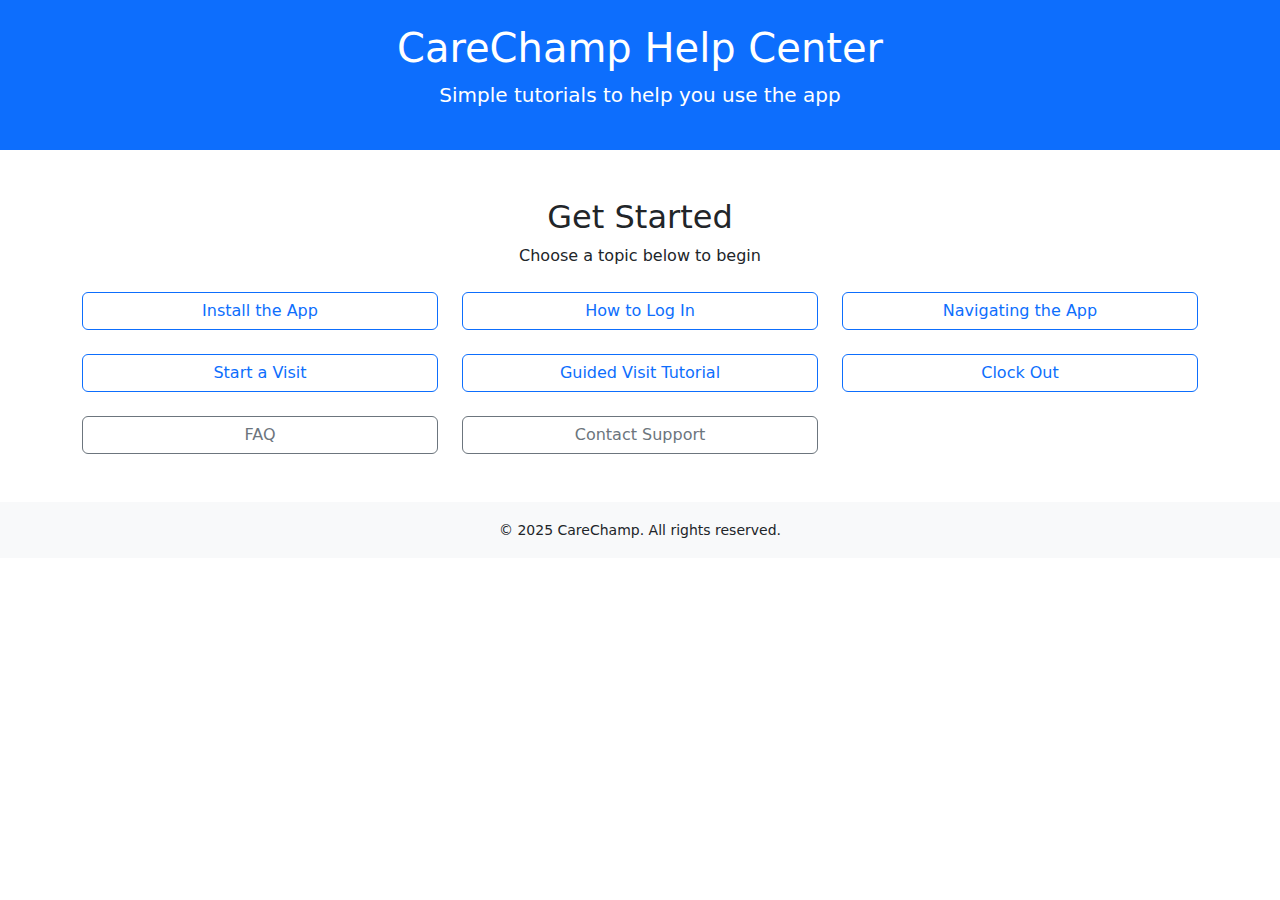
==== index.html @ f4aee8a7 "index added" ====
<!-- File: index.html -->
<!DOCTYPE html>
<html lang="en">
<head>
  <meta charset="UTF-8">
  <meta name="viewport" content="width=device-width, initial-scale=1.0">
  <title>Welcome to CareChamp Help</title>
  <link href="https://cdn.jsdelivr.net/npm/bootstrap@5.2.3/dist/css/bootstrap.min.css" rel="stylesheet">
  <link rel="stylesheet" href="styles.css">
</head>
<body>
  <header class="bg-primary text-white text-center py-4">
    <h1>CareChamp Help Center</h1>
    <p class="lead">Simple tutorials to help you use the app</p>
  </header>

  <main class="container py-5">
    <div class="text-center mb-4">
      <h2>Get Started</h2>
      <p>Choose a topic below to begin</p>
    </div>
    <div class="row g-4">
      <div class="col-6 col-md-4">
        <a href="topic-install-app.html" class="btn btn-outline-primary w-100">Install the App</a>
      </div>
      <div class="col-6 col-md-4">
        <a href="topic-login.html" class="btn btn-outline-primary w-100">How to Log In</a>
      </div>
      <div class="col-6 col-md-4">
        <a href="topic-maneuver.html" class="btn btn-outline-primary w-100">Navigating the App</a>
      </div>
      <div class="col-6 col-md-4">
        <a href="topic-start-visit.html" class="btn btn-outline-primary w-100">Start a Visit</a>
      </div>
      <div class="col-6 col-md-4">
        <a href="topic-visual-tutorial.html" class="btn btn-outline-primary w-100">Guided Visit Tutorial</a>
      </div>
      <div class="col-6 col-md-4">
        <a href="topic-clock-out.html" class="btn btn-outline-primary w-100">Clock Out</a>
      </div>
      <div class="col-6 col-md-4">
        <a href="faq.html" class="btn btn-outline-secondary w-100">FAQ</a>
      </div>
      <div class="col-6 col-md-4">
        <a href="contact.html" class="btn btn-outline-secondary w-100">Contact Support</a>
      </div>
    </div>
  </main>

  <footer class="bg-light text-center py-3">
    <small>&copy; 2025 CareChamp. All rights reserved.</small>
  </footer>

  <script src="https://cdn.jsdelivr.net/npm/bootstrap@5.2.3/dist/js/bootstrap.bundle.min.js"></script>
</body>
</html>
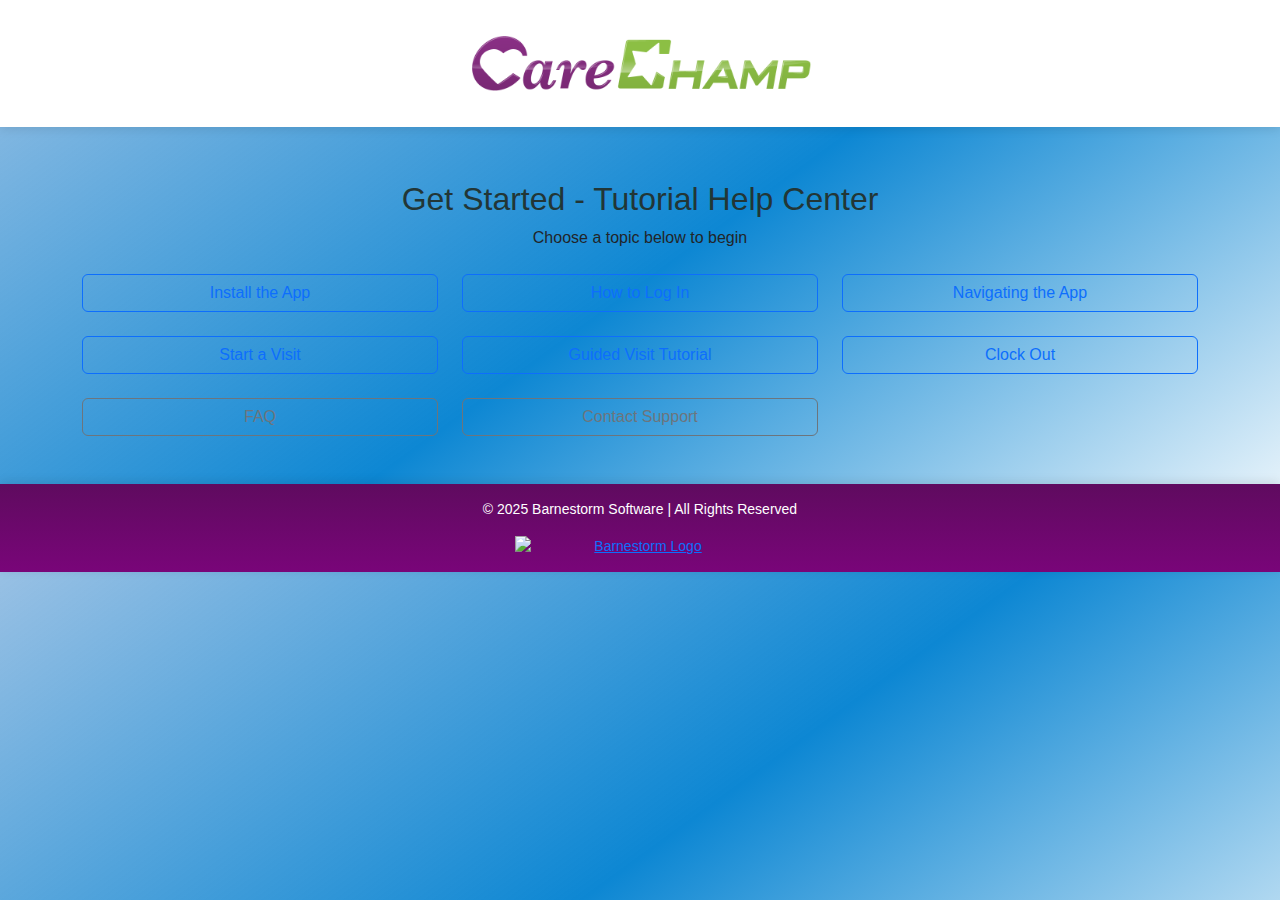
==== commit 17badb98: "padding adjustments" ====
--- a/index.html
+++ b/index.html
@@ -9,14 +9,15 @@
   <link rel="stylesheet" href="styles.css">
 </head>
 <body>
-  <header class="bg-primary text-white text-center py-4">
-    <h1>CareChamp Help Center</h1>
-    <p class="lead">Simple tutorials to help you use the app</p>
+  <header>
+    <div class="logo-container">
+      <img src="CareChampLogo.png" alt="CareChampLogo">
+    </div>
   </header>
 
-  <main class="container py-5">
+  <main class="container pb-5">
     <div class="text-center mb-4">
-      <h2>Get Started</h2>
+      <h2>Get Started - Tutorial Help Center</h2>
       <p>Choose a topic below to begin</p>
     </div>
     <div class="row g-4">
@@ -47,9 +48,13 @@
     </div>
   </main>
 
-  <footer class="bg-light text-center py-3">
-    <small>&copy; 2025 CareChamp. All rights reserved.</small>
+  <footer>
+    <p>&copy; 2025 Barnestorm Software | All Rights Reserved</p>
+    <a href="https://barnestorm.com">
+        <img class="footer-logo" src="https://barnestorm.com/images/logodotcom.png" alt="Barnestorm Logo">
+    </a>
   </footer>
+
 
   <script src="https://cdn.jsdelivr.net/npm/bootstrap@5.2.3/dist/js/bootstrap.bundle.min.js"></script>
 </body>
--- a/styles.css
+++ b/styles.css
@@ -0,0 +1,83 @@
+body {
+    font-family: Arial, sans-serif;
+    text-align: center;
+    margin: 0;
+    padding: 0;
+    background: linear-gradient(144deg, rgba(50, 130, 201, 0.5), rgb(13, 135, 211), rgb(255, 255, 255));
+  }
+  
+
+  h2 {
+    font-family: Verdana, Geneva, Tahoma, sans-serif;
+    color: rgb(34, 54, 54);
+    text-align: center;
+  }
+  
+  /* 🔹 Header - Fixed at the Top */
+  header {
+    position: fixed;
+    top: 0;
+    width: 100%;
+    background: white;
+    box-shadow: 0 2px 10px rgba(0, 0, 0, 0.1);
+    padding: 15px 0;
+    z-index: 1000;
+  }
+
+  /* Logo inside Header */
+  .logo-container img {
+    max-width: 350px;
+    width: 100%;
+    height: auto;
+    display: block;
+    margin: auto;
+
+  }
+
+  
+  /* 🔹 Footer Styling */
+  footer {
+    text-align: center;
+    padding: 15px;
+    background: linear-gradient(to bottom, rgb(95, 11, 95), rgb(121, 5, 121));
+    color: white;
+    font-size: 14px;
+    box-shadow: 0 -2px 10px rgba(0, 0, 0, 0.1);
+  }
+  
+  /* 🔹 Footer Image Styling */
+  .footer-logo {
+    max-width: 250px;
+    width: 100%;
+    height: auto;
+    display: block;
+    margin: 10px auto 0;
+  }
+  
+   /* 🔹 Utility spacing for main content under fixed header */
+   main {
+    padding-top: 180px;
+  }
+  /* 🔹 Tutorial specific styles (if not embedded inline) */
+  .tutorial-screen {
+    display: none;
+    text-align: center;
+  }
+  
+  .tutorial-screen.active {
+    display: block;
+  }
+  
+  .tutorial-image {
+    max-width: 100%;
+    height: auto;
+    border-radius: 10px;
+    box-shadow: 0 4px 10px rgba(0, 0, 0, 0.1);
+  }
+  
+  .click-text {
+    font-size: 0.9rem;
+    color: #777;
+    margin-top: 10px;
+  }
+  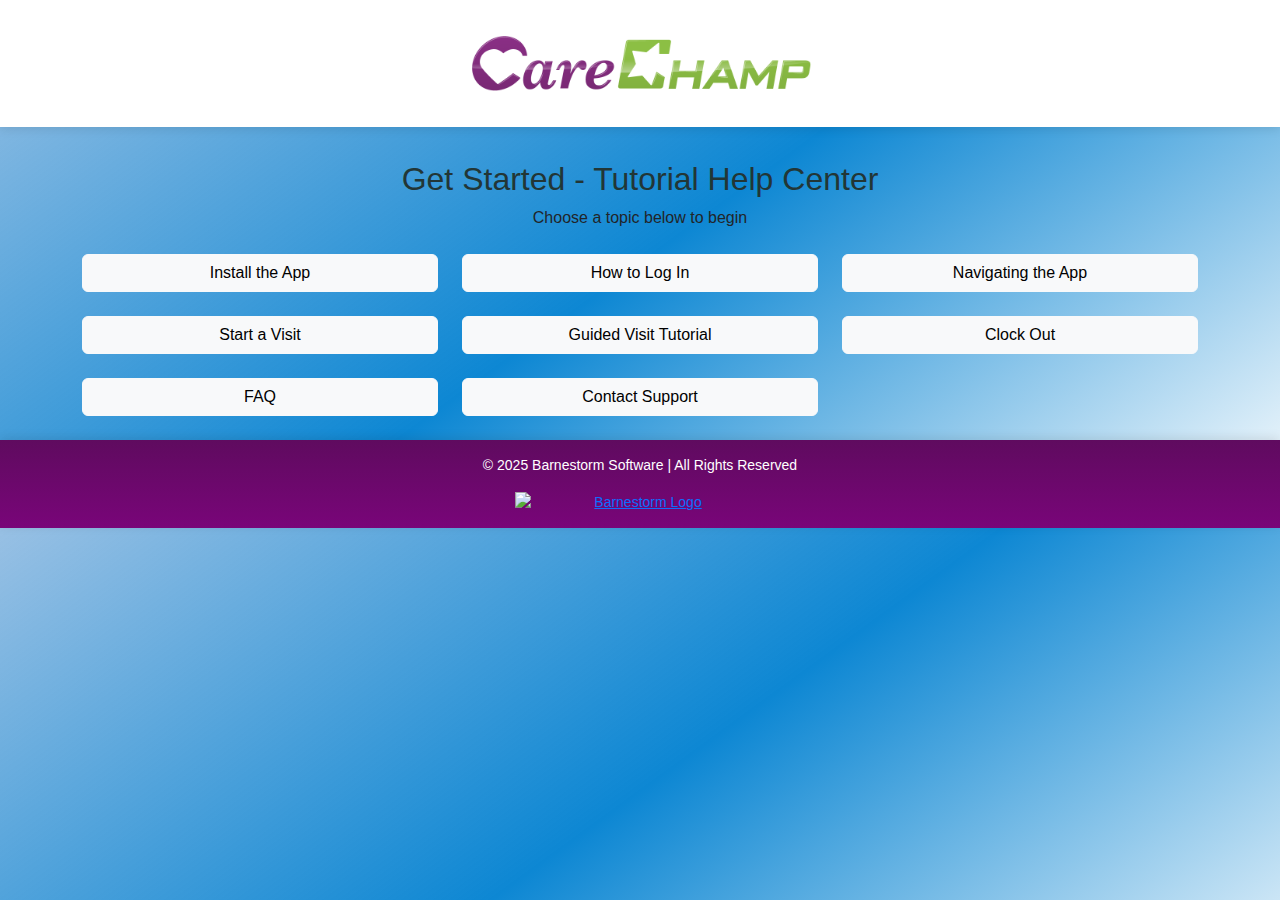
==== commit 35c4ba17: "small class updates" ====
--- a/index.html
+++ b/index.html
@@ -15,35 +15,35 @@
     </div>
   </header>
 
-  <main class="container pb-5">
+  <main class="container pb-4">
     <div class="text-center mb-4">
       <h2>Get Started - Tutorial Help Center</h2>
       <p>Choose a topic below to begin</p>
     </div>
     <div class="row g-4">
       <div class="col-6 col-md-4">
-        <a href="topic-install-app.html" class="btn btn-outline-primary w-100">Install the App</a>
+        <a href="topic-install-app.html" class="btn btn-light w-100">Install the App</a>
       </div>
       <div class="col-6 col-md-4">
-        <a href="topic-login.html" class="btn btn-outline-primary w-100">How to Log In</a>
+        <a href="topic-login.html" class="btn btn-light w-100">How to Log In</a>
       </div>
       <div class="col-6 col-md-4">
-        <a href="topic-maneuver.html" class="btn btn-outline-primary w-100">Navigating the App</a>
+        <a href="topic-maneuver.html" class="btn btn-light w-100">Navigating the App</a>
       </div>
       <div class="col-6 col-md-4">
-        <a href="topic-start-visit.html" class="btn btn-outline-primary w-100">Start a Visit</a>
+        <a href="topic-start-visit.html" class="btn btn-light w-100">Start a Visit</a>
       </div>
       <div class="col-6 col-md-4">
-        <a href="topic-visual-tutorial.html" class="btn btn-outline-primary w-100">Guided Visit Tutorial</a>
+        <a href="topic-visual-tutorial.html" class="btn btn-light w-100">Guided Visit Tutorial</a>
       </div>
       <div class="col-6 col-md-4">
-        <a href="topic-clock-out.html" class="btn btn-outline-primary w-100">Clock Out</a>
+        <a href="topic-clock-out.html" class="btn btn-light w-100">Clock Out</a>
       </div>
       <div class="col-6 col-md-4">
-        <a href="faq.html" class="btn btn-outline-secondary w-100">FAQ</a>
+        <a href="faq.html" class="btn btn-light w-100">FAQ</a>
       </div>
       <div class="col-6 col-md-4">
-        <a href="contact.html" class="btn btn-outline-secondary w-100">Contact Support</a>
+        <a href="contact.html" class="btn btn-light w-100">Contact Support</a>
       </div>
     </div>
   </main>
--- a/styles.css
+++ b/styles.css
@@ -56,7 +56,7 @@
   
    /* 🔹 Utility spacing for main content under fixed header */
    main {
-    padding-top: 180px;
+    padding-top: 160px;
   }
   /* 🔹 Tutorial specific styles (if not embedded inline) */
   .tutorial-screen {
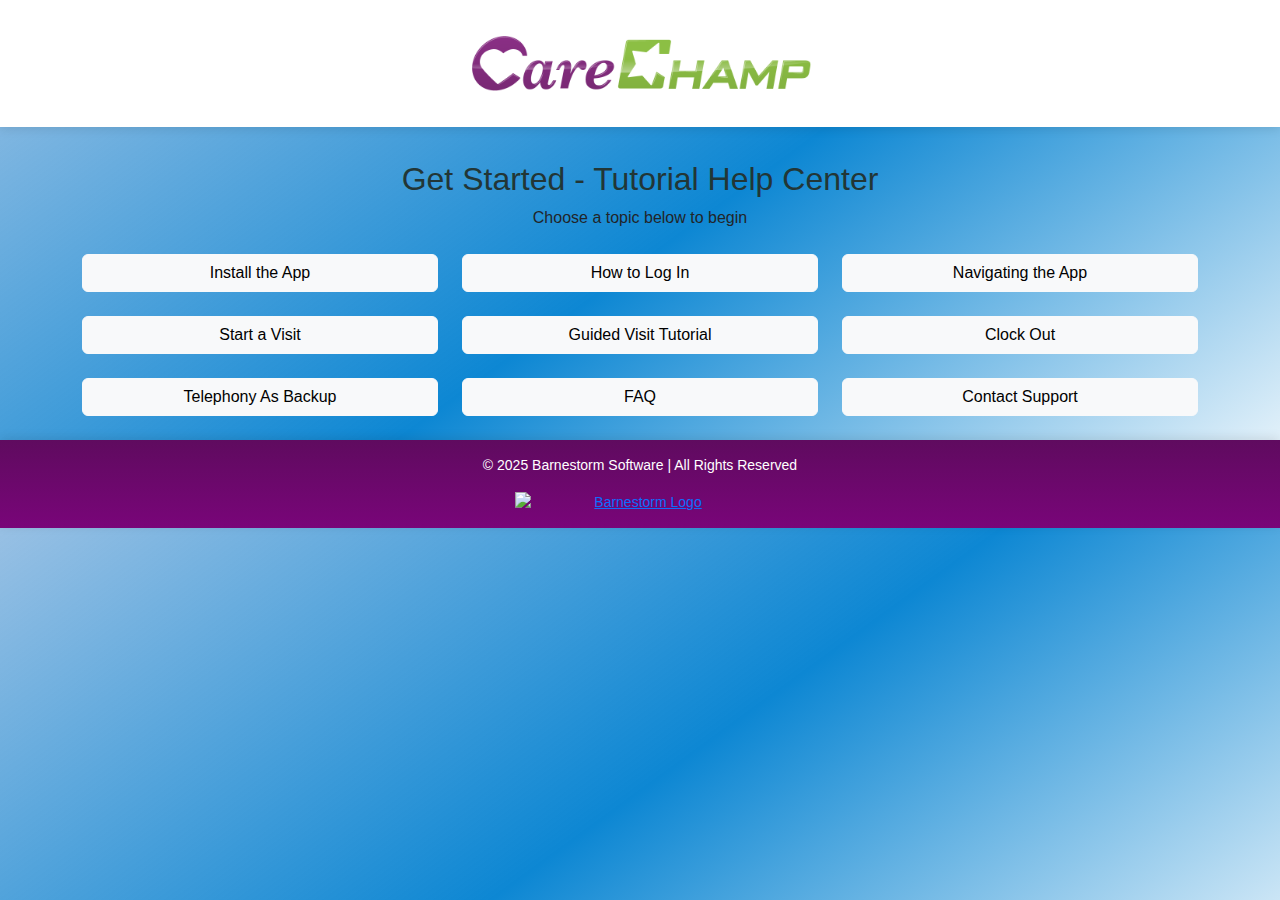
==== commit adc94bf1: "added telephony tutorial" ====
--- a/index.html
+++ b/index.html
@@ -40,6 +40,9 @@
         <a href="topic-clock-out.html" class="btn btn-light w-100">Clock Out</a>
       </div>
       <div class="col-6 col-md-4">
+        <a href="topic-visual-telephony.html" class="btn btn-light w-100">Telephony As Backup</a>
+      </div>
+      <div class="col-6 col-md-4">
         <a href="faq.html" class="btn btn-light w-100">FAQ</a>
       </div>
       <div class="col-6 col-md-4">
--- a/styles.css
+++ b/styles.css
@@ -80,4 +80,11 @@
     color: #777;
     margin-top: 10px;
   }
+
+  .tutorial-video {
+    max-width: 100%;
+    height: auto;
+    border-radius: 10px;
+    box-shadow: 0 4px 10px rgba(0, 0, 0, 0.1);
+  }
   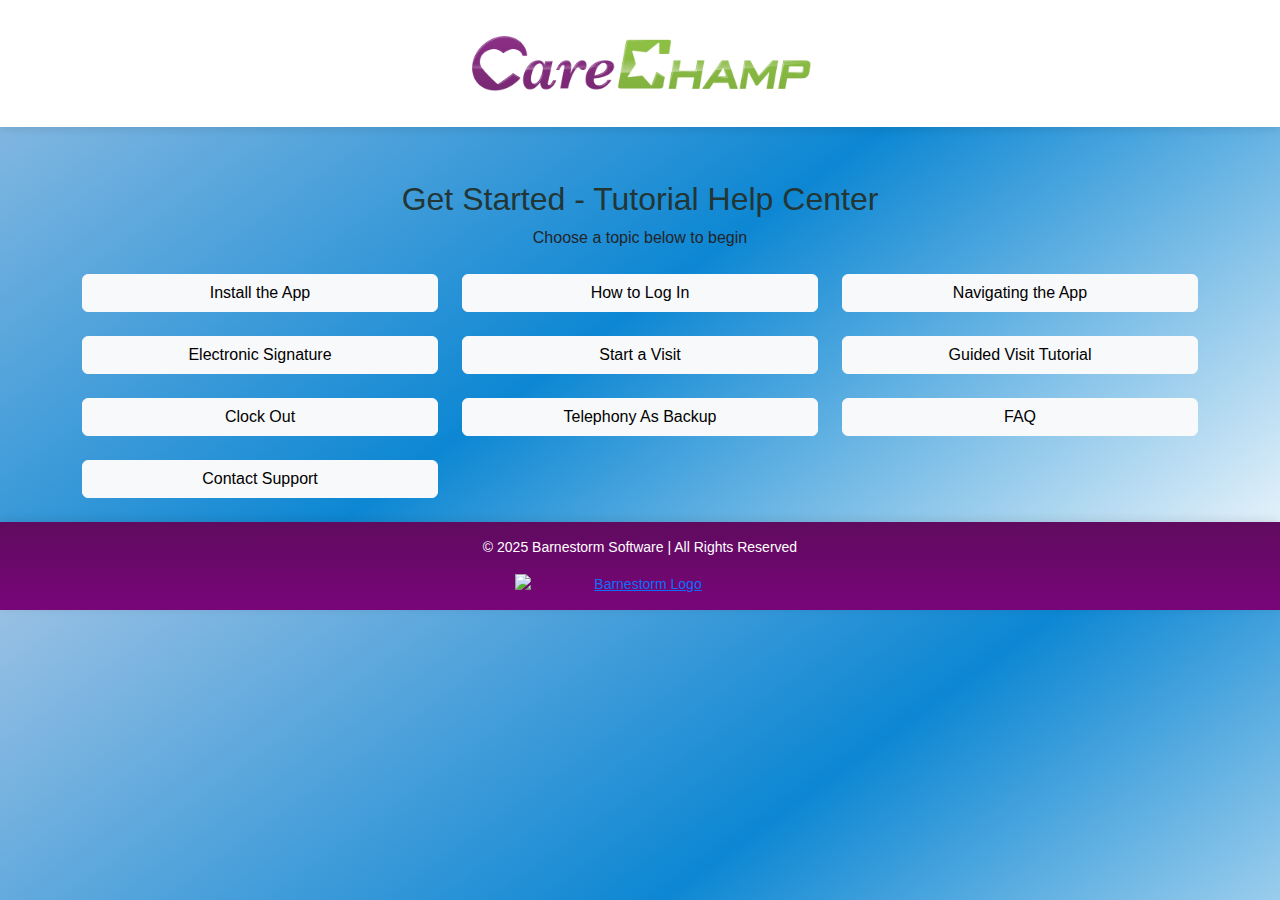
==== commit d9196700: "updating footers" ====
--- a/index.html
+++ b/index.html
@@ -31,6 +31,9 @@
         <a href="topic-maneuver.html" class="btn btn-light w-100">Navigating the App</a>
       </div>
       <div class="col-6 col-md-4">
+        <a href="topic-signature.html" class="btn btn-light w-100">Electronic Signature</a>
+      </div>
+      <div class="col-6 col-md-4">
         <a href="topic-start-visit.html" class="btn btn-light w-100">Start a Visit</a>
       </div>
       <div class="col-6 col-md-4">
--- a/styles.css
+++ b/styles.css
@@ -56,12 +56,12 @@
   
    /* 🔹 Utility spacing for main content under fixed header */
    main {
-    padding-top: 160px;
+    padding-top: 180px;
   }
   /* 🔹 Tutorial specific styles (if not embedded inline) */
   .tutorial-screen {
     display: none;
-    text-align: center;
+    text-align: left;
   }
   
   .tutorial-screen.active {
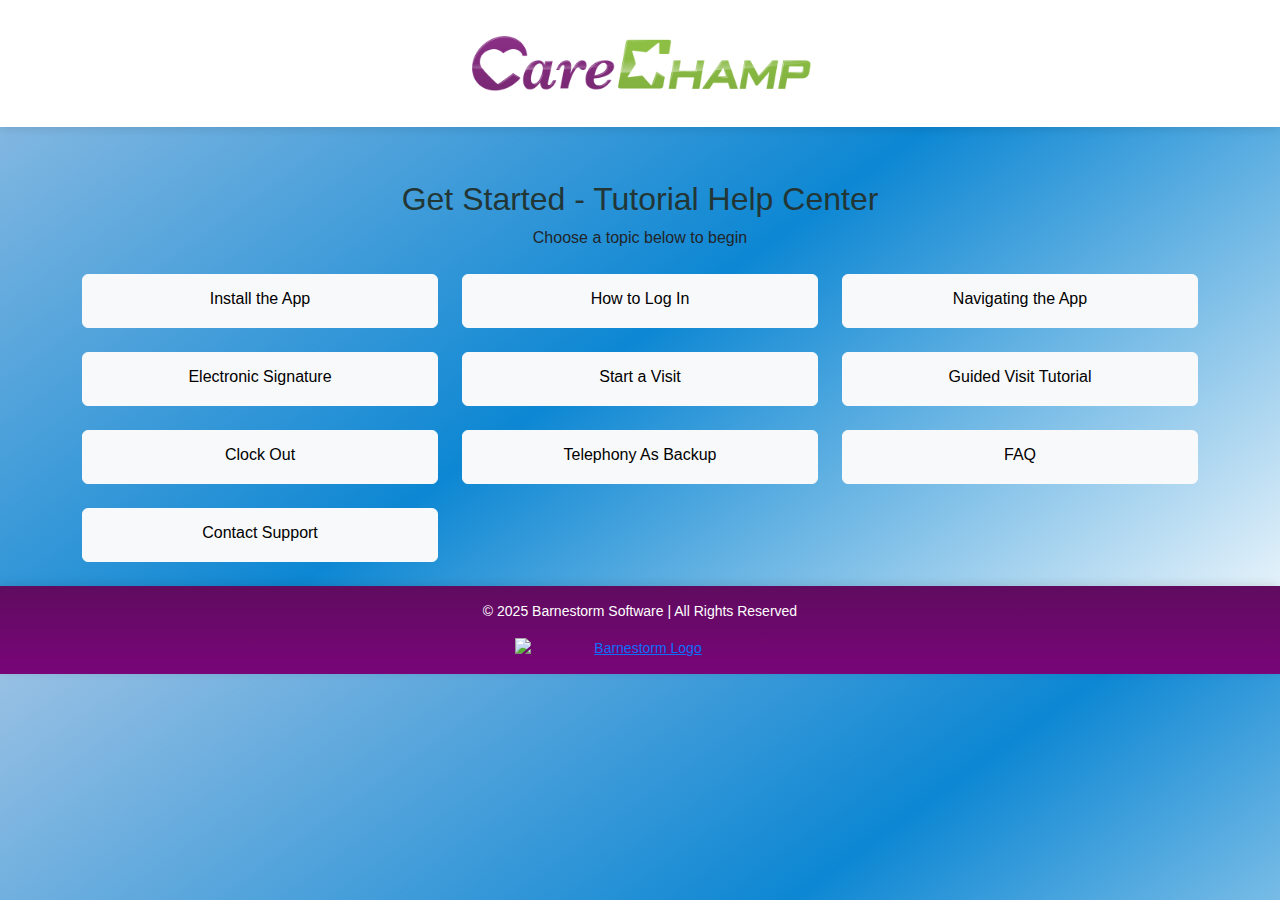
==== commit bf0d8327: "fix button size" ====
--- a/index.html
+++ b/index.html
@@ -22,34 +22,34 @@
     </div>
     <div class="row g-4">
       <div class="col-6 col-md-4">
-        <a href="topic-install-app.html" class="btn btn-light w-100">Install the App</a>
+        <a href="topic-install-app.html" class="btn btn-light w-100" style="padding-top: 0.75rem; padding-bottom: 1rem;">Install the App</a>
       </div>
       <div class="col-6 col-md-4">
-        <a href="topic-login.html" class="btn btn-light w-100">How to Log In</a>
+        <a href="topic-login.html" class="btn btn-light w-100" style="padding-top: 0.75rem; padding-bottom: 1rem;">How to Log In</a>
       </div>
       <div class="col-6 col-md-4">
-        <a href="topic-maneuver.html" class="btn btn-light w-100">Navigating the App</a>
+        <a href="topic-maneuver.html" class="btn btn-light w-100" style="padding-top: 0.75rem; padding-bottom: 1rem;">Navigating the App</a>
       </div>
       <div class="col-6 col-md-4">
-        <a href="topic-signature.html" class="btn btn-light w-100">Electronic Signature</a>
+        <a href="topic-signature.html" class="btn btn-light w-100" style="padding-top: 0.75rem; padding-bottom: 1rem;">Electronic Signature</a>
       </div>
       <div class="col-6 col-md-4">
-        <a href="topic-start-visit.html" class="btn btn-light w-100">Start a Visit</a>
+        <a href="topic-start-visit.html" class="btn btn-light w-100" style="padding-top: 0.75rem; padding-bottom: 1rem;">Start a Visit</a>
       </div>
       <div class="col-6 col-md-4">
-        <a href="topic-visual-tutorial.html" class="btn btn-light w-100">Guided Visit Tutorial</a>
+        <a href="topic-visual-tutorial.html" class="btn btn-light w-100" style="padding-top: 0.75rem; padding-bottom: 1rem;">Guided Visit Tutorial</a>
       </div>
       <div class="col-6 col-md-4">
-        <a href="topic-clock-out.html" class="btn btn-light w-100">Clock Out</a>
+        <a href="topic-clock-out.html" class="btn btn-light w-100" style="padding-top: 0.75rem; padding-bottom: 1rem;">Clock Out</a>
       </div>
       <div class="col-6 col-md-4">
-        <a href="topic-visual-telephony.html" class="btn btn-light w-100">Telephony As Backup</a>
+        <a href="topic-visual-telephony.html" class="btn btn-light w-100" style="padding-top: 0.75rem; padding-bottom: 1rem;">Telephony As Backup</a>
       </div>
       <div class="col-6 col-md-4">
-        <a href="faq.html" class="btn btn-light w-100">FAQ</a>
+        <a href="faq.html" class="btn btn-light w-100" style="padding-top: 0.75rem; padding-bottom: 1rem;">FAQ</a>
       </div>
       <div class="col-6 col-md-4">
-        <a href="contact.html" class="btn btn-light w-100">Contact Support</a>
+        <a href="contact.html" class="btn btn-light w-100" style="padding-top: 0.75rem; padding-bottom: 1rem;">Contact Support</a>
       </div>
     </div>
   </main>
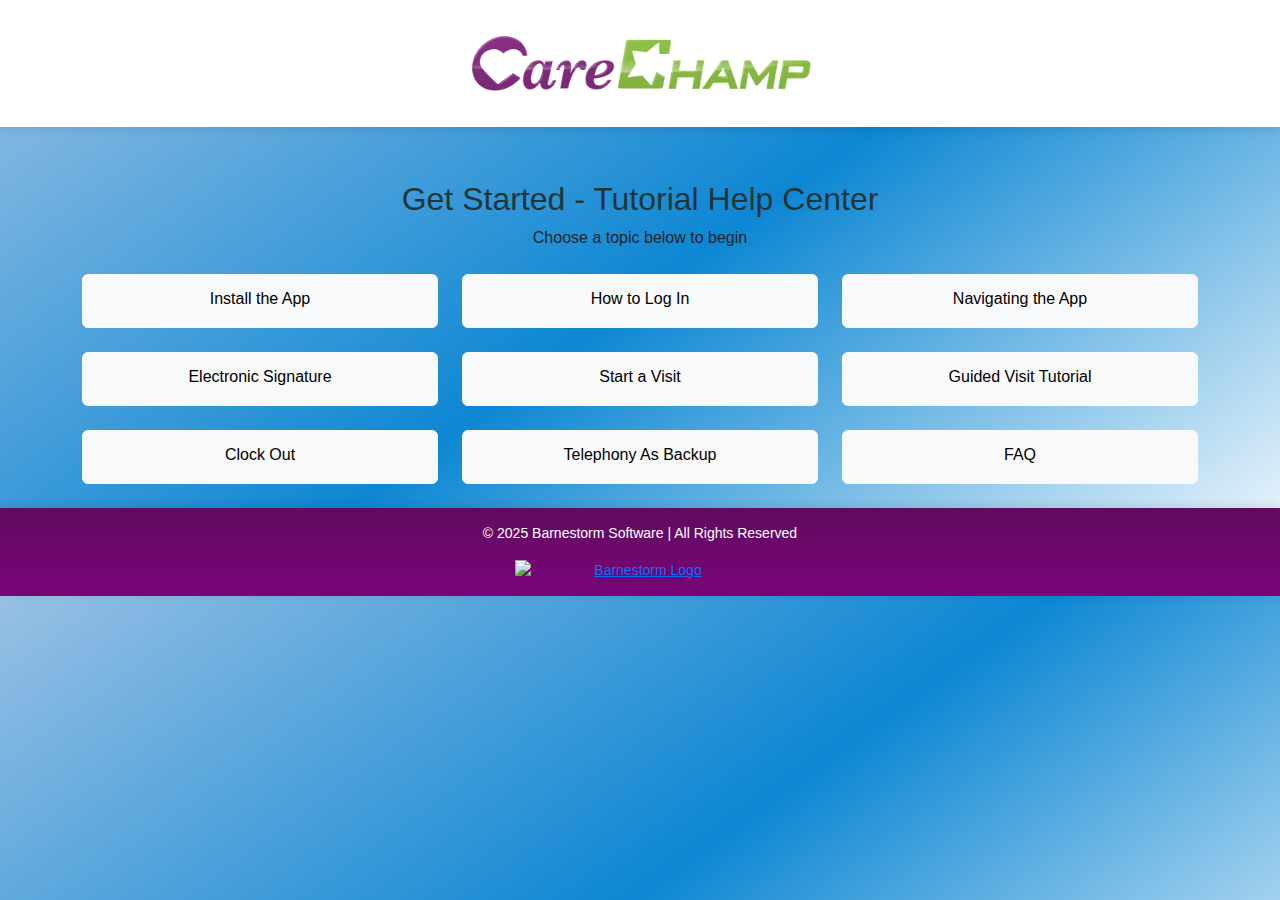
==== commit c021d1a9: "col updates" ====
--- a/index.html
+++ b/index.html
@@ -47,10 +47,7 @@
       </div>
       <div class="col-6 col-md-4">
         <a href="faq.html" class="btn btn-light w-100" style="padding-top: 0.75rem; padding-bottom: 1rem;">FAQ</a>
-      </div>
-      <div class="col-6 col-md-4">
-        <a href="contact.html" class="btn btn-light w-100" style="padding-top: 0.75rem; padding-bottom: 1rem;">Contact Support</a>
-      </div>
+      </div>      
     </div>
   </main>
 
